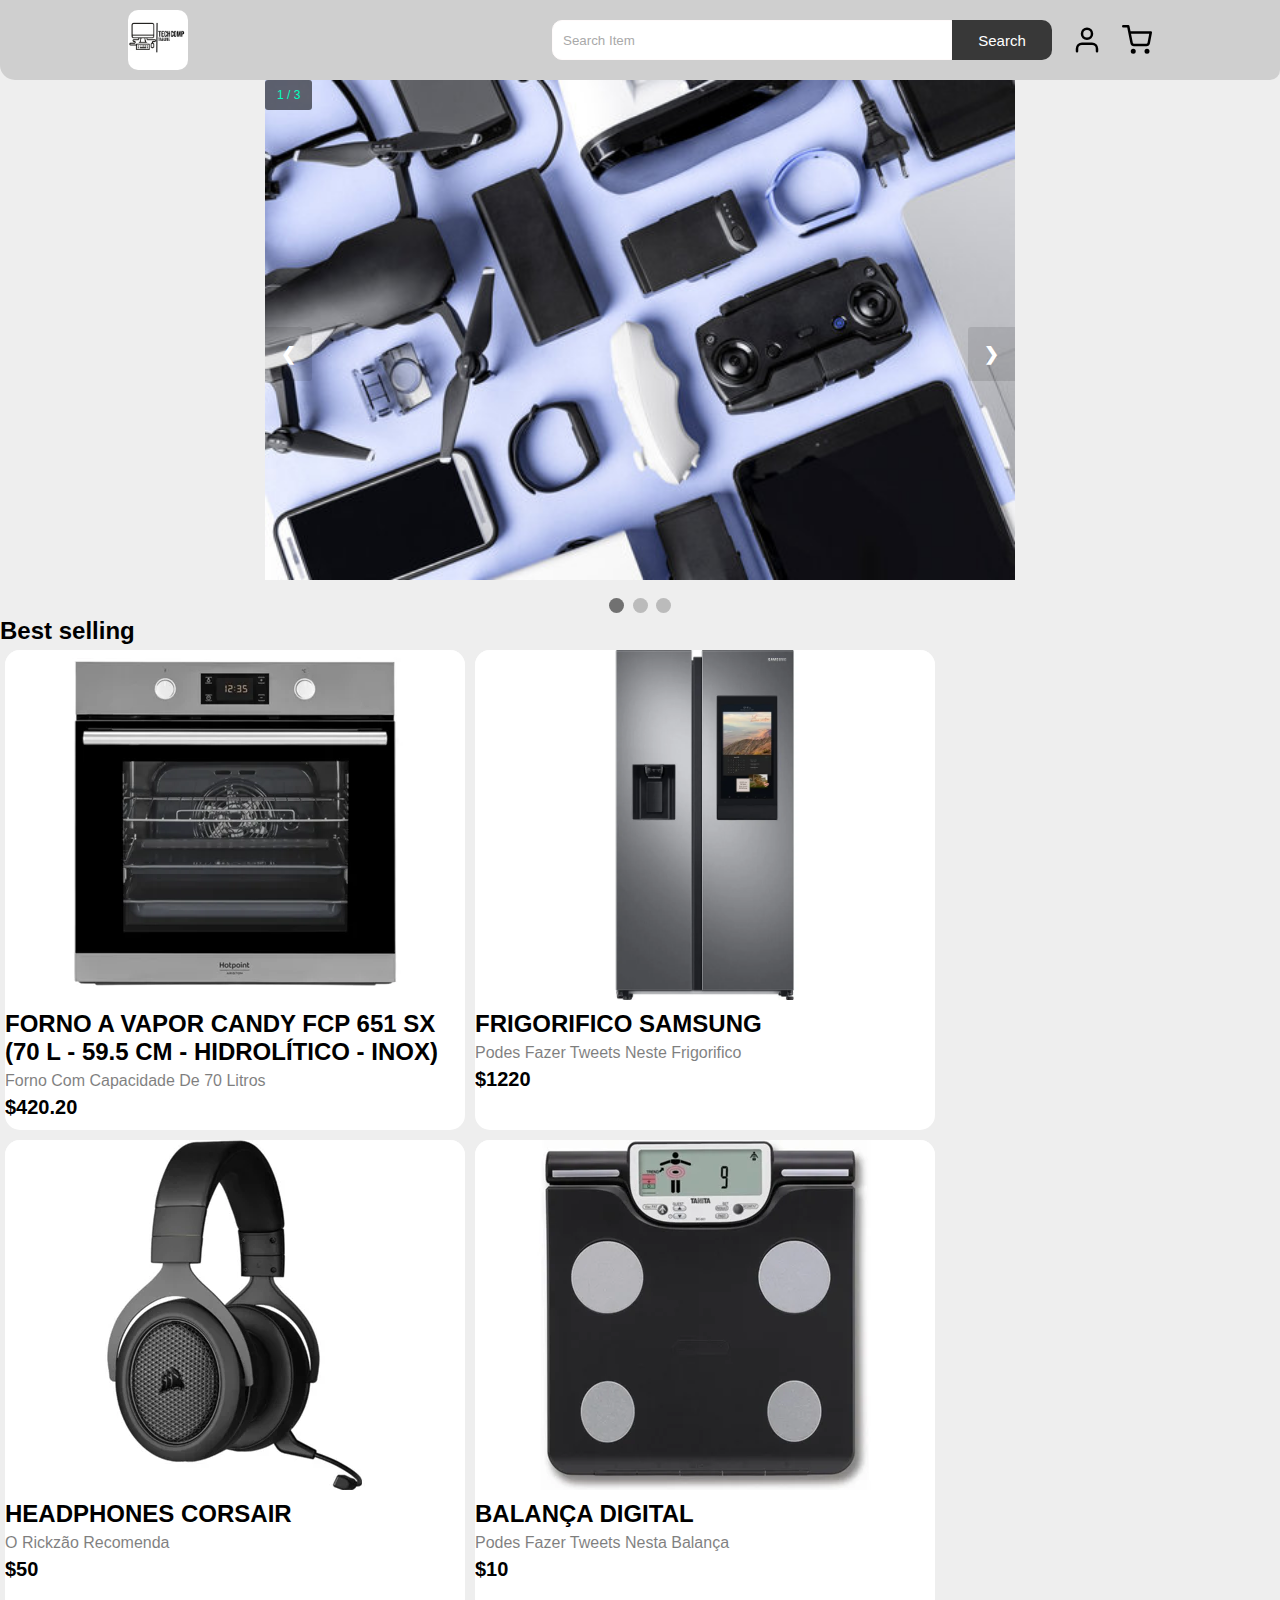
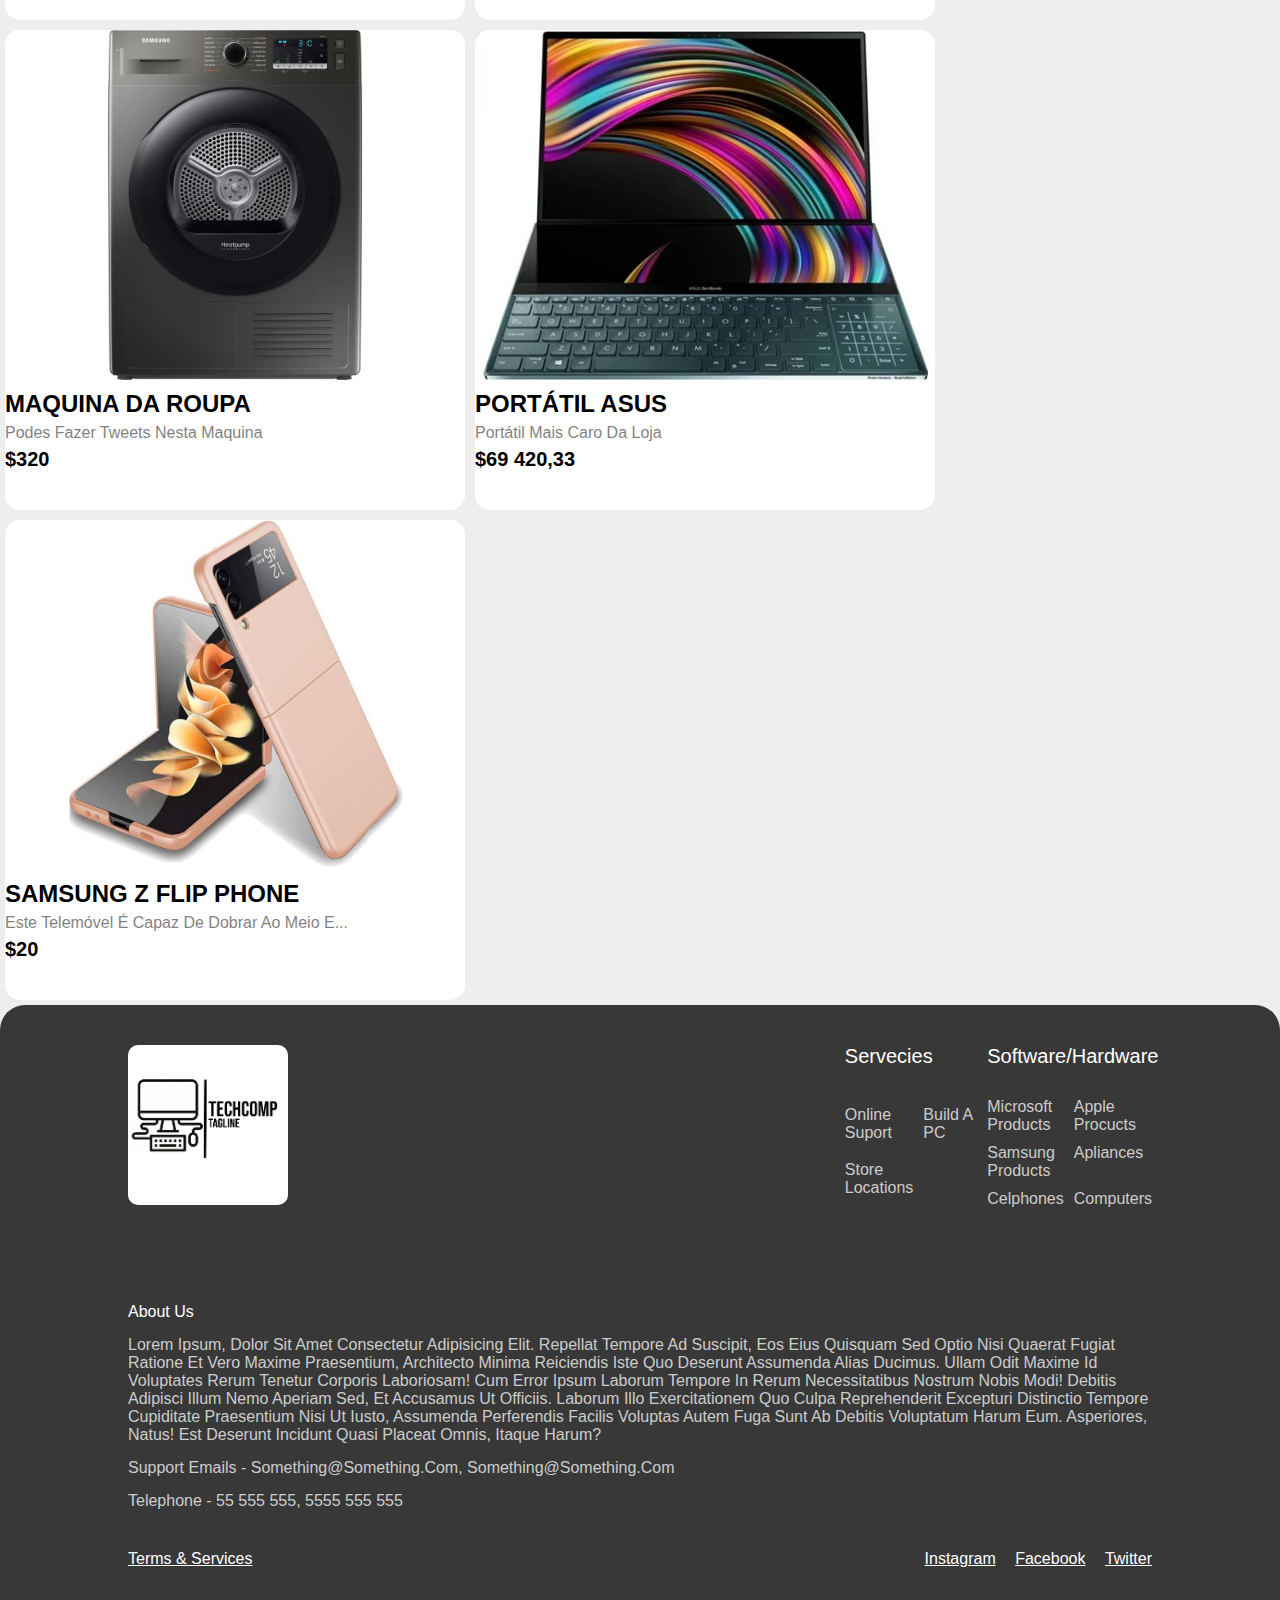
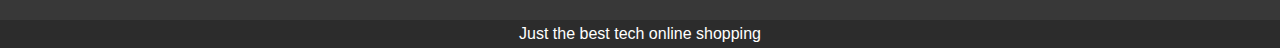
==== index.html @ eeb95b0b "organização 2" ====
<!DOCTYPE html>
<html lang="en">
<head>
    <meta charset="UTF-8">
    <meta name="viewport" content="width=device-width, initial-scale=1.0">
    <title>E-commerce</title>
    <link rel="stylesheet" href="nav.css">
    <link rel="stylesheet" href="header.css">
    <link rel="stylesheet" href="produtos.css">
    <link rel="stylesheet" href="footer.css">
</head>
<body>
    <nav class="navbar">
        <div class="nav">
            <a href="#"><img src="img/logo.jpg" class="brand-logo"></a>
            <div class="nav-items">
                <div class="search">
                    <input type="text" class="search-box" placeholder="search item">
                    <button class="search-btn">search</button>
                </div>
                <a href="user.html"><img src="img/user.svg"></a>
                <a href="cart.html"><img src="img/shopping-cart.svg"></a>
            </div>
        </div>
    </nav>
    <header class="hero-section">
        <div class="slideshow-container">
            <div class="mySlides">
              <div class="numbertext">1 / 3</div>
              <img class= "img" src="img/imageminicial.jpg">
            </div>
            
            <div class="mySlides">
              <div class="numbertext">2 / 3</div>
              <img class= "img" src="img/imageminicial3.jpg">
            </div>
            
            <div class="mySlides">
              <div class="numbertext">3 / 3</div>
              <img class= "img" src="img/imageminicial2.jpg">
            </div>
            
            <a class="prev" onclick="plusSlides(-1)">&#10094;</a>
            <a class="next" onclick="plusSlides(1)">&#10095;</a>
        <br>
            <div style="text-align:center">
              <span class="dot" onclick="currentSlide(1)"></span> 
              <span class="dot" onclick="currentSlide(2)"></span> 
              <span class="dot" onclick="currentSlide(3)"></span> 
            </div>
        </div>   
        <script src="header.js"></script>
    </header>
    <section class="product">
        <h2 class="product-category">Best selling</h2>
        <div class="all-products">
            <div class="product-container">
                <div class="product-card">
                    <div class="product-image">
                        <a href="#"><img src="img/forno.webp" class="product-thumb" width="300" height="250"></a>
                        <button class="card-btn">Add to cart</button>
                    </div>
                    <div class="product-info">
                        <h2 class="product-brand">Forno a Vapor CANDY FCP 651 SX (70 L - 59.5 cm - Hidrolítico - Inox)</h2>
                        <p class="product-short-des">Forno com capacidade de 70 litros</p>
                        <span class="price">$420.20</span>
                    </div>
                </div>
            </div>
            <div class="product-container">
                <div class="product-card">
                    <div class="product-image">
                        <a href="#"><img src="img/frigorifico.webp" class="product-thumb" width="300" height="250"></a>
                        <button class="card-btn">Add to cart</button>
                    </div>
                    <div class="product-info">
                        <h2 class="product-brand">Frigorifico Samsung</h2>
                        <p class="product-short-des">Podes fazer tweets neste frigorifico</p>
                        <span class="price">$1220</span>
                    </div>
                </div>
            </div>
            <div class="product-container">
                <div class="product-card">
                    <div class="product-image">
                        <a href="#"><img src="img/corsairfones.webp" class="product-thumb" width="300" height="250"></a>
                        <button class="card-btn">Add to cart</button>
                    </div>
                    <div class="product-info">
                        <h2 class="product-brand">Headphones Corsair</h2>
                        <p class="product-short-des">O Rickzão recomenda</p>
                        <span class="price">$50</span>
                    </div>
                </div>
            </div>
            <div class="product-container">
                <div class="product-card">
                    <div class="product-image">
                        <a href="#"><img src="img/balança.webp" class="product-thumb" width="300" height="250"></a>
                        <button class="card-btn">Add to cart</button>
                    </div>
                    <div class="product-info">
                        <h2 class="product-brand">Balança Digital</h2>
                        <p class="product-short-des">Podes fazer tweets nesta balança</p>
                        <span class="price">$10</span>
                    </div>
                </div>
            </div>
            <div class="product-container">
                <div class="product-card">
                    <div class="product-image">
                        <a href="#"><img src="img/maquinaroupa.webp" class="product-thumb" width="300" height="250"></a>
                        <button class="card-btn">Add to cart</button>
                    </div>
                    <div class="product-info">
                        <h2 class="product-brand">maquina da Roupa</h2>
                        <p class="product-short-des">Podes fazer tweets nesta maquina</p>
                        <span class="price">$320</span>
                    </div>
                </div>
            </div>
            <div class="product-container">
                <div class="product-card">
                    <div class="product-image">
                        <a href="#"><img src="img/portatilazus.webp" class="product-thumb" width="300" height="250"></a>
                        <button class="card-btn">Add to cart</button>
                    </div>
                    <div class="product-info">
                        <h2 class="product-brand">Portátil Asus</h2>
                        <p class="product-short-des">Portátil mais caro da loja</p>
                        <span class="price">$69 420,33</span>
                    </div>
                </div>
            </div>
            <div class="product-container">
                <div class="product-card">
                    <div class="product-image">
                        <a href="#"><img src="img/zflip.jpg" class="product-thumb" width="300" height="250"></a>
                        <button class="card-btn">Add to cart</button>
                    </div>
                    <div class="product-info">
                        <h2 class="product-brand">Samsung Z flip phone</h2>
                        <p class="product-short-des">Este telemóvel é capaz de dobrar ao meio e...</p>
                        <span class="price">$20</span>
                    </div>
                </div>
            </div>
        </div>
    </section>
    <footer class= "footer">
        <div class="footer-content">
            <img src="img/logo.jpg" class="logo" alt="">
            <div class="footer-ul-container">
                <ul class="category">
                    <li class="category-title">Servecies</li>
                    <li><a href="#" class="footer-link">Online Suport</a></li>
                    <li><a href="#" class="footer-link">Build a PC</a></li>
                    <li><a href="#" class="footer-link">Store Locations</a></li>
                </ul>
                <ul class="category">
                    <li class="category-title">Software/Hardware</li>
                    <li><a href="#" class="footer-link">Microsoft products</a></li>
                    <li><a href="#" class="footer-link">Apple Procucts</a></li>
                    <li><a href="#" class="footer-link">Samsung products</a></li>
                    <li><a href="#" class="footer-link">Apliances</a></li>
                    <li><a href="#" class="footer-link">Celphones</a></li>
                    <li><a href="#" class="footer-link">Computers</a></li>
                </ul>
            </div>
        </div>
        <br>
        <div>
            <p class="footer-title">About Us</p>
            <p class="info">Lorem ipsum, dolor sit amet consectetur adipisicing elit. Repellat tempore ad suscipit, eos eius quisquam sed optio nisi quaerat fugiat ratione et vero maxime praesentium, architecto minima reiciendis iste quo deserunt assumenda alias ducimus. Ullam odit maxime id voluptates rerum tenetur corporis laboriosam! Cum error ipsum laborum tempore in rerum necessitatibus nostrum nobis modi! Debitis adipisci illum nemo aperiam sed, et accusamus ut officiis. Laborum illo exercitationem quo culpa reprehenderit excepturi distinctio tempore cupiditate praesentium nisi ut iusto, assumenda perferendis facilis voluptas autem fuga sunt ab debitis voluptatum harum eum. Asperiores, natus! Est deserunt incidunt quasi placeat omnis, itaque harum?</p>
            <p class="info">support emails - something@something.com, something@something.com</p>
            <p class="info">Telephone - 55 555 555, 5555 555 555</p>
        </div>
        
        <div class="footer-social-container">
            <div>
                <a href="#" class="social-link">Terms & Services</a>
            </div>
        <div>
            <a href="#" class="social-link">instagram</a>
            <a href="#" class="social-link">facebook</a>
            <a href="#" class="social-link">twitter</a>
        </div>
    </div>
    <p class="footer-credit">Just the best tech online shopping</p>
    </footer>
</body>
</html>
---- nav.css ----
*{
    margin: 0;
    padding: 0;
    box-sizing: border-box;
    font-family: 'roboto', sans-serif;
}
.navbar{
    position: sticky;
    top: 0;
    left: 0;
    width: 100%;
    background: #cfcfcf;
    z-index: 9;
    border-bottom-left-radius: 15px;
    border-bottom-right-radius: 10px;
}
.nav{
    padding: 10px 10vw;
    display: flex;
    justify-content: space-between;
}
.brand-logo{
    height: 60px;
    border-radius: 10px;
    border: 1px;
    border-color: #000000;
}
.nav-items{
    display: flex;
    align-items: center;
}
.search{
    width: 500px;
    display: flex;
}
.search-box{
    width: 80%;
    height: 40px;
    padding: 10px;
    border-top-left-radius: 10px;
    border-bottom-left-radius: 10px;
    border: 1px solid #fffbfb;
    text-transform: capitalize;
    background-color: #ffffff;
    color: #a9a9a9;
    outline: none;
}
.search-btn{
    width: 20%;
    height: 40px;
    padding: 10px 20px;
    border: none;
    outline: none;
    cursor: pointer;
    background: #383838;
    color: #fff;
    text-transform: capitalize;
    font-size: 15px;
    border-top-right-radius: 10px;
    border-bottom-right-radius: 10px;
}
.search-box::placeholder{
    color: #a9a9a9;
}
.search-btn:hover{
    background: #020202;
}
.nav-items a{
    margin-left: 20px;
}
.nav-items a img{
    width: 30px;
}
---- header.css ----
body {
    background-color: #eeeeee;
}
.hero-section{
    width: 100%;
    height: 20%;
    display: flex;
    justify-content: center;
    text-align: center;
}
.sub-heading{
    position: relative;
    margin-top: 10px;
    text-align: center;
    text-transform: capitalize;
    font-size: 35px;
    font-weight: 300;
}
* {box-sizing: border-box}
img {vertical-align: middle;}
.slideshow-container {
  max-width: 1000px;
  position: relative;
  margin: auto;
}
.prev, .next {
  cursor: pointer;
  position: absolute;
  top: 50%;
  width: auto;
  padding: 16px;
  margin-top: -22px;
  color: white;
  font-weight: bold;
  font-size: 18px;
  transition: 0.6s ease;
  border-radius: 0 3px 3px 0;
  user-select: none;
}
.next {
  right: 0;
  border-radius: 3px 0 0 3px;
  background-color: #0000001a
}
.prev {
  left: 0;
  border-radius: 0 3px 3px 0;
  background-color: #0000001a
}
.prev:hover, .next:hover {
  background-color: #000000dc;
}
.numbertext {
  color: #00ffbf;
  font-size: 12px;
  padding: 8px 12px;
  position: absolute;
  top: 0;
  border-radius: 3px;
  background-color: #00000091
}
.dot {
  cursor: pointer;
  height: 15px;
  width: 15px;
  margin: 0 2px;
  background-color: #bbb;
  border-radius: 50%;
  display: inline-block;
  transition: background-color 0.6s ease;
}
.active, .dot:hover {
  background-color: #717171;
}
.img {
  width: 100%;
  height: 500px;
}
---- produtos.css ----
.all-products {
    display: flex;
    flex-wrap: wrap;
}
.price{
    font-weight: 900;
    font-size: 20px;
}
.product-short-des{
    width: 100%;
    height: 20px;
    line-height: 20px;
    overflow: hidden;
    opacity: 0.5;
    text-transform: capitalize;
    margin: 5px 0;
}
.product-info{
    width: 100%;
    height: 100px;
    padding-top: 10px;
}
.card-btn:hover{
    background: #00ffbf;
}
.product-card:hover .card-btn{
    opacity: 1;
}
.product-brand{
    text-transform: uppercase;
}
.card-btn{
    position: absolute;
    bottom: 10px;
    left: 50%;
    transform: translateX(-50%);
    padding: 10px;
    width: 90%;
    text-transform: capitalize;
    border: none;
    outline: none;
    background: #d4d2d2;
    border-radius: 5px;
    transition: 0.5s;
    cursor: pointer;
    opacity: 0;
}
.product-container{
    display: flex;
    overflow-x: auto;
    scroll-behavior: smooth;
    margin: 5px;
    border-radius: 15px;
    background-color: #ffffff;
    height: 480px;
    width: 460px;
}

.product-container::-webkit-scrollbar{
    display: none;
}
.product-image{
    position: relative;
    width: 100%;
    height: 350px;
    overflow: hidden;
}
.product-thumb{
    width: 100%;
    height: 350px;
    object-fit: cover;
}
---- footer.css ----
footer{
    position: relative;
    width: 100%;
    padding: 40px 10vw;
    padding-bottom: 80px;
    background: #383838;
}
.footer-content{
    display: flex;
    width: 100%;
    height: 160px;
    justify-content: space-between;
}
.logo {
    height: 160px;
    border-radius: 10px;
}
.footer-ul-container{
    width: 30%;
    display: flex;
    justify-content: space-between;
}
.category{
    width: 400px;
    display: grid;
    grid-template-columns: repeat(2, 1fr);
    grid-gap: 10px;
    list-style: none;
}
.category-title{
    grid-column: span 2;
    text-transform: capitalize;
    color: #fff;
    font-size: 20px;
    margin-bottom: 20px;
}

.category .footer-link{
    text-decoration: none;
    text-transform: capitalize;
    color: #ffffffbf;
}

.footer-link:hover{
    color: #fff;
}
.footer-title, .info{
    color: #ffffffbf;
    margin: 15px 0;
    text-transform: capitalize;
}

.footer-title{
    margin-top: 80px;
    color: #fff;
}

.footer-social-container{
    margin-top: 40px;
    display: flex;
    justify-content: space-between;
}

.social-link{
    color: #fff;
    margin-left: 15px;
    text-transform: capitalize;
}

.social-link:nth-child(1){
    margin-left: 0;
}

.footer-credit{
    width: 100%;
    padding: 5px;
    position: absolute;
    left: 0;
    bottom: 0;
    text-align: center;
    color: #fff;
    background: #00000033;
}

.footer{
    border-top-right-radius: 25px;
    border-top-left-radius: 25px;
}
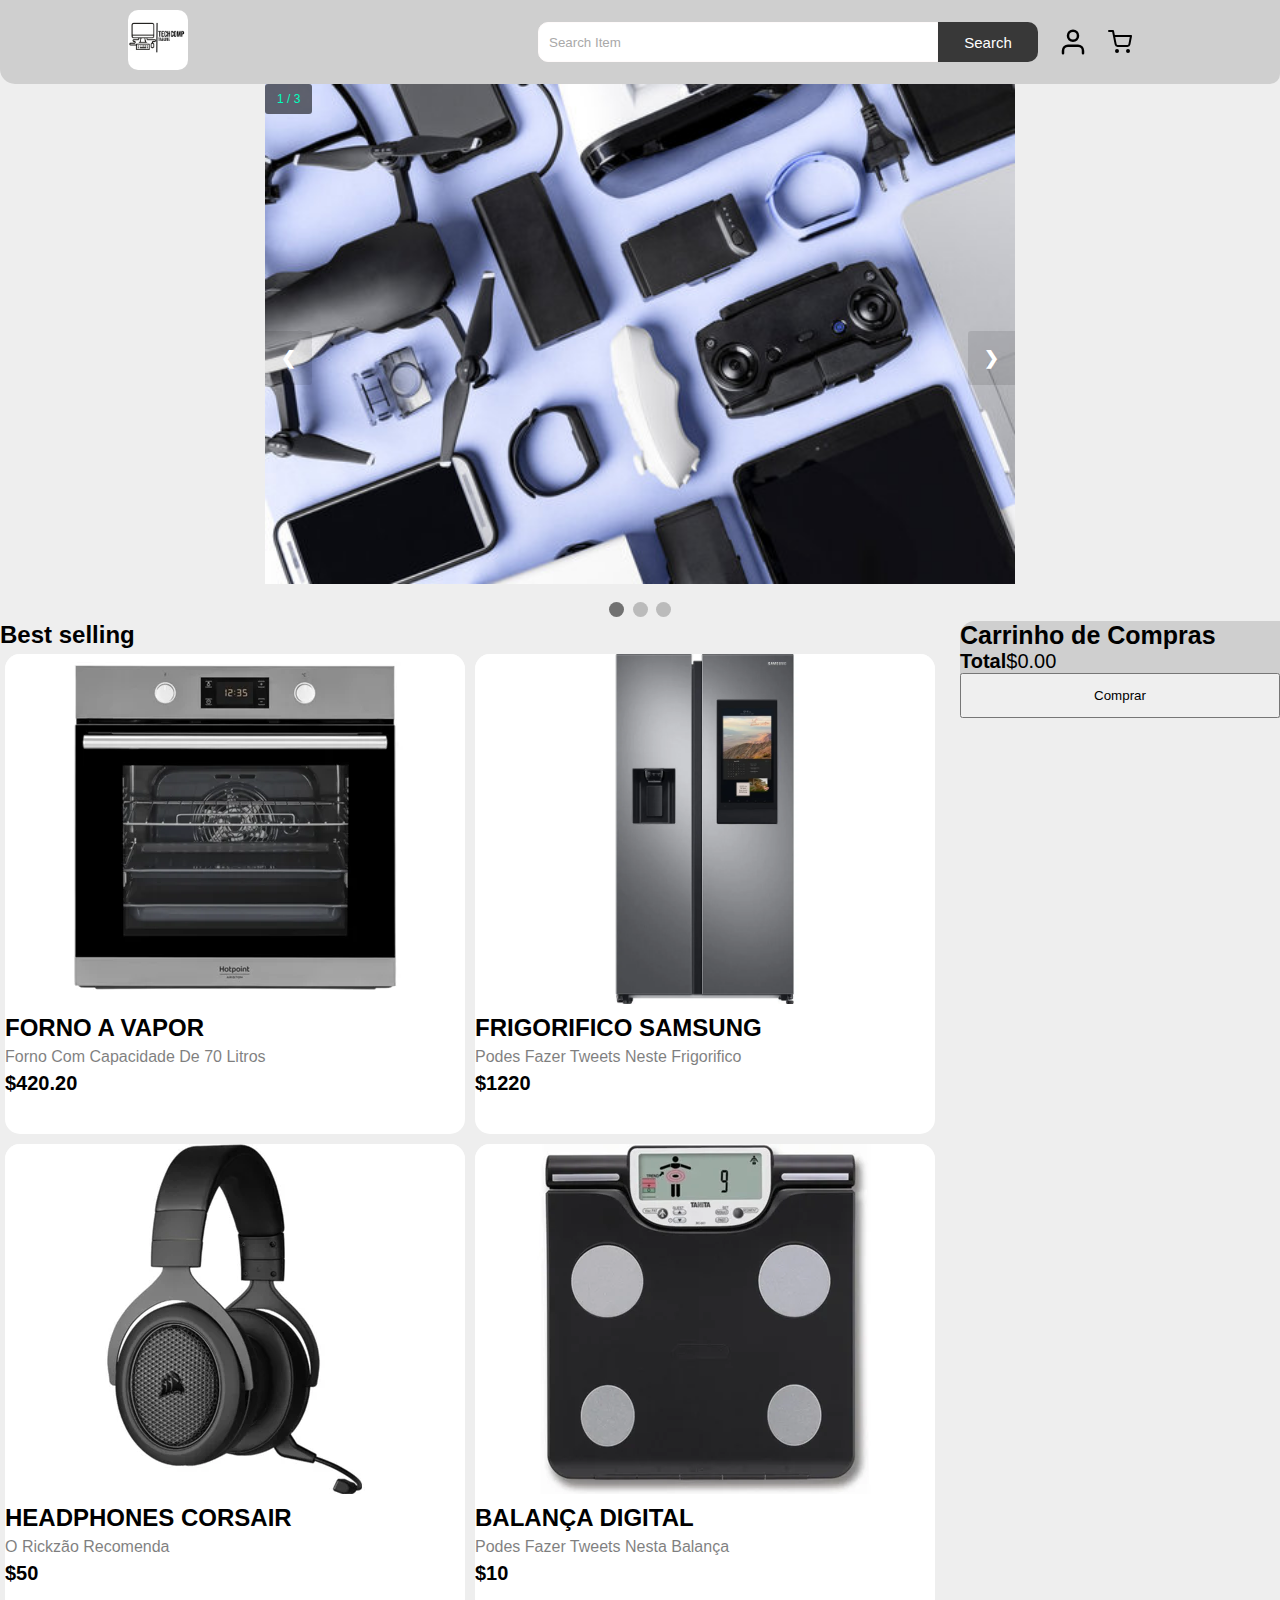
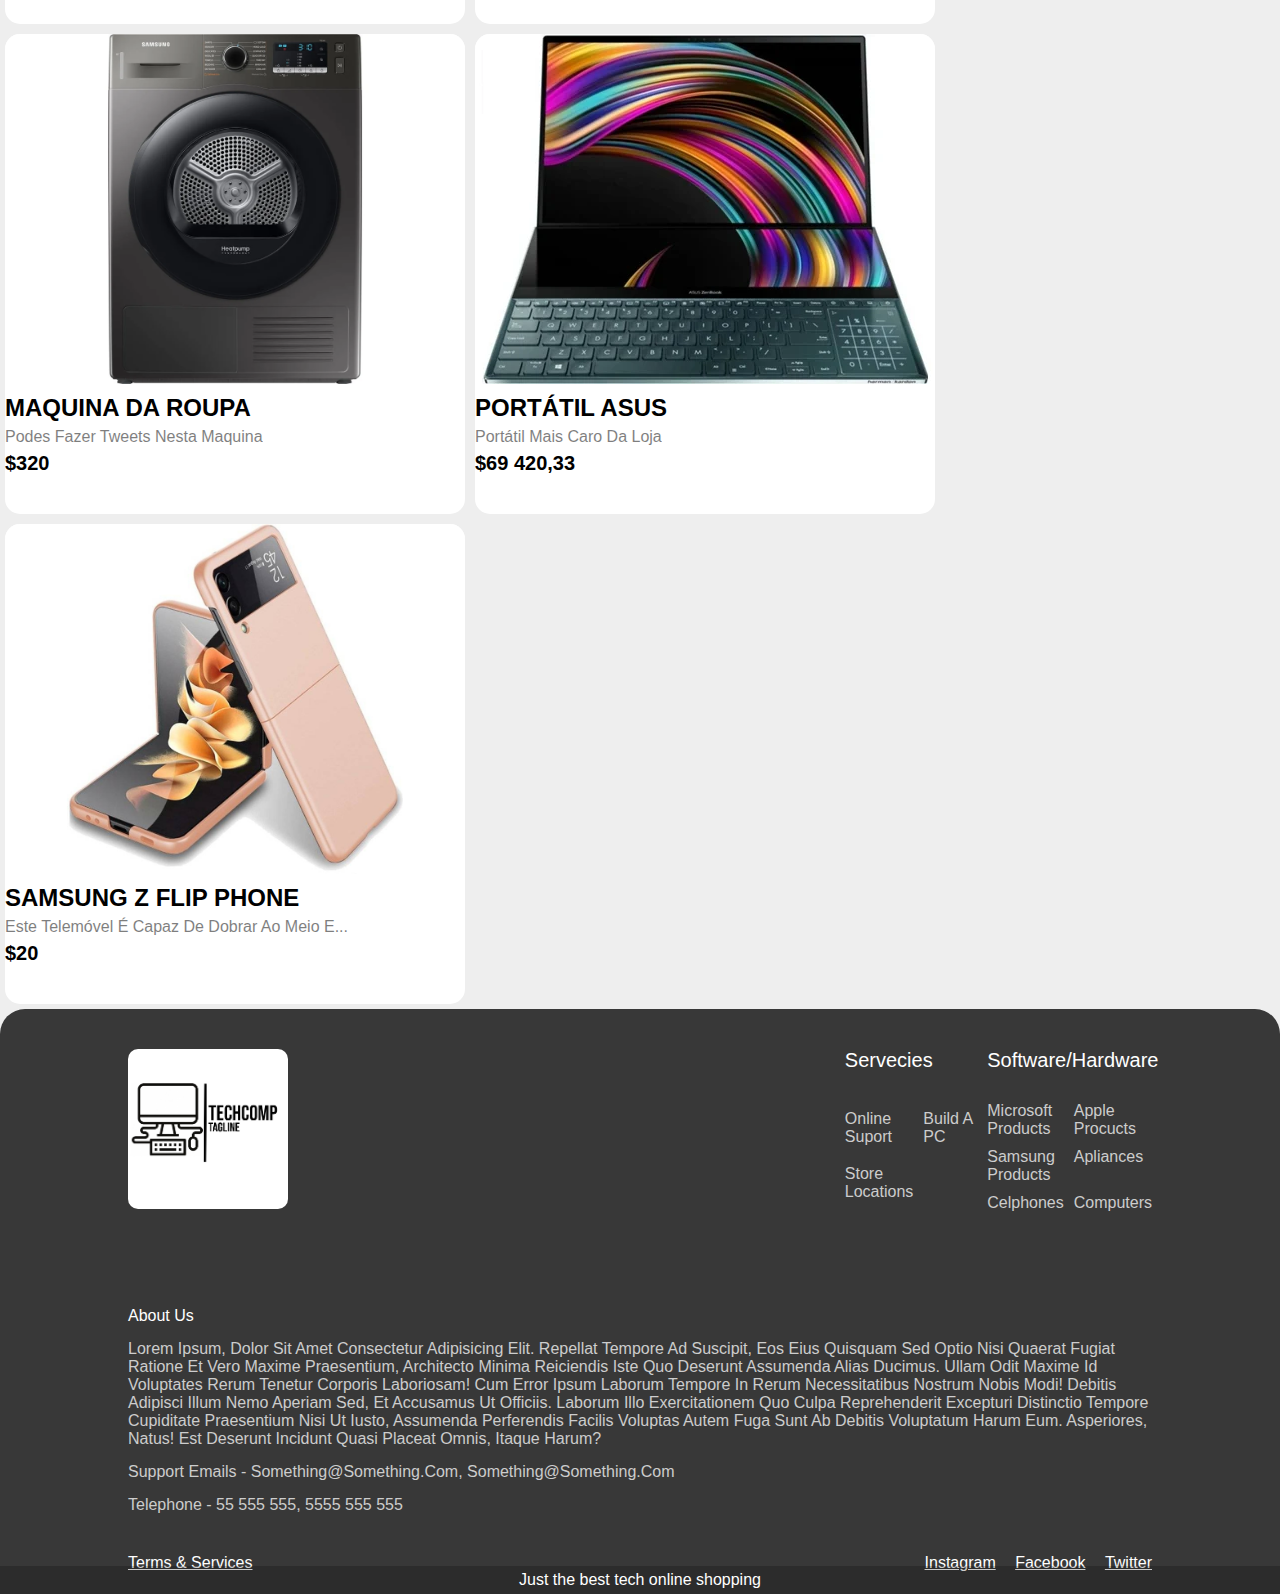
==== commit 3d4cd0a2: "Add files via upload" ====
--- a/index.html
+++ b/index.html
@@ -1,192 +1,208 @@
-<!DOCTYPE html>
-<html lang="en">
-<head>
-    <meta charset="UTF-8">
-    <meta name="viewport" content="width=device-width, initial-scale=1.0">
-    <title>E-commerce</title>
-    <link rel="stylesheet" href="nav.css">
-    <link rel="stylesheet" href="header.css">
-    <link rel="stylesheet" href="produtos.css">
-    <link rel="stylesheet" href="footer.css">
-</head>
-<body>
-    <nav class="navbar">
-        <div class="nav">
-            <a href="#"><img src="img/logo.jpg" class="brand-logo"></a>
-            <div class="nav-items">
-                <div class="search">
-                    <input type="text" class="search-box" placeholder="search item">
-                    <button class="search-btn">search</button>
-                </div>
-                <a href="user.html"><img src="img/user.svg"></a>
-                <a href="cart.html"><img src="img/shopping-cart.svg"></a>
-            </div>
-        </div>
-    </nav>
-    <header class="hero-section">
-        <div class="slideshow-container">
-            <div class="mySlides">
-              <div class="numbertext">1 / 3</div>
-              <img class= "img" src="img/imageminicial.jpg">
-            </div>
-            
-            <div class="mySlides">
-              <div class="numbertext">2 / 3</div>
-              <img class= "img" src="img/imageminicial3.jpg">
-            </div>
-            
-            <div class="mySlides">
-              <div class="numbertext">3 / 3</div>
-              <img class= "img" src="img/imageminicial2.jpg">
-            </div>
-            
-            <a class="prev" onclick="plusSlides(-1)">&#10094;</a>
-            <a class="next" onclick="plusSlides(1)">&#10095;</a>
-        <br>
-            <div style="text-align:center">
-              <span class="dot" onclick="currentSlide(1)"></span> 
-              <span class="dot" onclick="currentSlide(2)"></span> 
-              <span class="dot" onclick="currentSlide(3)"></span> 
-            </div>
-        </div>   
-        <script src="header.js"></script>
-    </header>
-    <section class="product">
-        <h2 class="product-category">Best selling</h2>
-        <div class="all-products">
-            <div class="product-container">
-                <div class="product-card">
-                    <div class="product-image">
-                        <a href="#"><img src="img/forno.webp" class="product-thumb" width="300" height="250"></a>
-                        <button class="card-btn">Add to cart</button>
-                    </div>
-                    <div class="product-info">
-                        <h2 class="product-brand">Forno a Vapor CANDY FCP 651 SX (70 L - 59.5 cm - Hidrolítico - Inox)</h2>
-                        <p class="product-short-des">Forno com capacidade de 70 litros</p>
-                        <span class="price">$420.20</span>
-                    </div>
-                </div>
-            </div>
-            <div class="product-container">
-                <div class="product-card">
-                    <div class="product-image">
-                        <a href="#"><img src="img/frigorifico.webp" class="product-thumb" width="300" height="250"></a>
-                        <button class="card-btn">Add to cart</button>
-                    </div>
-                    <div class="product-info">
-                        <h2 class="product-brand">Frigorifico Samsung</h2>
-                        <p class="product-short-des">Podes fazer tweets neste frigorifico</p>
-                        <span class="price">$1220</span>
-                    </div>
-                </div>
-            </div>
-            <div class="product-container">
-                <div class="product-card">
-                    <div class="product-image">
-                        <a href="#"><img src="img/corsairfones.webp" class="product-thumb" width="300" height="250"></a>
-                        <button class="card-btn">Add to cart</button>
-                    </div>
-                    <div class="product-info">
-                        <h2 class="product-brand">Headphones Corsair</h2>
-                        <p class="product-short-des">O Rickzão recomenda</p>
-                        <span class="price">$50</span>
-                    </div>
-                </div>
-            </div>
-            <div class="product-container">
-                <div class="product-card">
-                    <div class="product-image">
-                        <a href="#"><img src="img/balança.webp" class="product-thumb" width="300" height="250"></a>
-                        <button class="card-btn">Add to cart</button>
-                    </div>
-                    <div class="product-info">
-                        <h2 class="product-brand">Balança Digital</h2>
-                        <p class="product-short-des">Podes fazer tweets nesta balança</p>
-                        <span class="price">$10</span>
-                    </div>
-                </div>
-            </div>
-            <div class="product-container">
-                <div class="product-card">
-                    <div class="product-image">
-                        <a href="#"><img src="img/maquinaroupa.webp" class="product-thumb" width="300" height="250"></a>
-                        <button class="card-btn">Add to cart</button>
-                    </div>
-                    <div class="product-info">
-                        <h2 class="product-brand">maquina da Roupa</h2>
-                        <p class="product-short-des">Podes fazer tweets nesta maquina</p>
-                        <span class="price">$320</span>
-                    </div>
-                </div>
-            </div>
-            <div class="product-container">
-                <div class="product-card">
-                    <div class="product-image">
-                        <a href="#"><img src="img/portatilazus.webp" class="product-thumb" width="300" height="250"></a>
-                        <button class="card-btn">Add to cart</button>
-                    </div>
-                    <div class="product-info">
-                        <h2 class="product-brand">Portátil Asus</h2>
-                        <p class="product-short-des">Portátil mais caro da loja</p>
-                        <span class="price">$69 420,33</span>
-                    </div>
-                </div>
-            </div>
-            <div class="product-container">
-                <div class="product-card">
-                    <div class="product-image">
-                        <a href="#"><img src="img/zflip.jpg" class="product-thumb" width="300" height="250"></a>
-                        <button class="card-btn">Add to cart</button>
-                    </div>
-                    <div class="product-info">
-                        <h2 class="product-brand">Samsung Z flip phone</h2>
-                        <p class="product-short-des">Este telemóvel é capaz de dobrar ao meio e...</p>
-                        <span class="price">$20</span>
-                    </div>
-                </div>
-            </div>
-        </div>
-    </section>
-    <footer class= "footer">
-        <div class="footer-content">
-            <img src="img/logo.jpg" class="logo" alt="">
-            <div class="footer-ul-container">
-                <ul class="category">
-                    <li class="category-title">Servecies</li>
-                    <li><a href="#" class="footer-link">Online Suport</a></li>
-                    <li><a href="#" class="footer-link">Build a PC</a></li>
-                    <li><a href="#" class="footer-link">Store Locations</a></li>
-                </ul>
-                <ul class="category">
-                    <li class="category-title">Software/Hardware</li>
-                    <li><a href="#" class="footer-link">Microsoft products</a></li>
-                    <li><a href="#" class="footer-link">Apple Procucts</a></li>
-                    <li><a href="#" class="footer-link">Samsung products</a></li>
-                    <li><a href="#" class="footer-link">Apliances</a></li>
-                    <li><a href="#" class="footer-link">Celphones</a></li>
-                    <li><a href="#" class="footer-link">Computers</a></li>
-                </ul>
-            </div>
-        </div>
-        <br>
-        <div>
-            <p class="footer-title">About Us</p>
-            <p class="info">Lorem ipsum, dolor sit amet consectetur adipisicing elit. Repellat tempore ad suscipit, eos eius quisquam sed optio nisi quaerat fugiat ratione et vero maxime praesentium, architecto minima reiciendis iste quo deserunt assumenda alias ducimus. Ullam odit maxime id voluptates rerum tenetur corporis laboriosam! Cum error ipsum laborum tempore in rerum necessitatibus nostrum nobis modi! Debitis adipisci illum nemo aperiam sed, et accusamus ut officiis. Laborum illo exercitationem quo culpa reprehenderit excepturi distinctio tempore cupiditate praesentium nisi ut iusto, assumenda perferendis facilis voluptas autem fuga sunt ab debitis voluptatum harum eum. Asperiores, natus! Est deserunt incidunt quasi placeat omnis, itaque harum?</p>
-            <p class="info">support emails - something@something.com, something@something.com</p>
-            <p class="info">Telephone - 55 555 555, 5555 555 555</p>
-        </div>
-        
-        <div class="footer-social-container">
-            <div>
-                <a href="#" class="social-link">Terms & Services</a>
-            </div>
-        <div>
-            <a href="#" class="social-link">instagram</a>
-            <a href="#" class="social-link">facebook</a>
-            <a href="#" class="social-link">twitter</a>
-        </div>
-    </div>
-    <p class="footer-credit">Just the best tech online shopping</p>
-    </footer>
-</body>
+<!DOCTYPE html>
+<html lang="en">
+<head>
+    <meta charset="UTF-8">
+    <meta name="viewport" content="width=device-width, initial-scale=1.0">
+    <title>E-commerce</title>
+    <link rel="stylesheet" href="nav.css">
+    <link rel="stylesheet" href="header.css">
+    <link rel="stylesheet" href="produtos.css">
+    <link rel="stylesheet" href="footer.css">
+    <link rel="stylesheet" href="carrinho.css">
+    <script src="carrinho.js" async></script>
+</head> 
+<body>
+    <nav class="navbar">
+        <div class="nav">
+            <a href="#"><img src="img/logo.jpg" class="brand-logo"></a>
+            <div class="nav-items">
+                <div class="search">
+                    <input type="text" class="search-box" placeholder="search item">
+                    <button class="search-btn">search</button>
+                </div>
+                <a href="user.html"><img src="img/user.svg"></a>
+                <img class="carrinho" src="img/shopping-cart.svg" onclick= "teste()">
+            </div>
+        </div>
+    </nav>
+    <header class="hero-section">
+        <div class="slideshow-container">
+            <div class="mySlides">
+              <div class="numbertext">1 / 3</div>
+              <img class= "img" src="img/imageminicial.jpg">
+            </div>
+            
+            <div class="mySlides">
+              <div class="numbertext">2 / 3</div>
+              <img class= "img" src="img/imageminicial3.jpg">
+            </div>
+            
+            <div class="mySlides">
+              <div class="numbertext">3 / 3</div>
+              <img class= "img" src="img/imageminicial2.jpg">
+            </div>
+            
+            <a class="prev" onclick="plusSlides(-1)">&#10094;</a>
+            <a class="next" onclick="plusSlides(1)">&#10095;</a>
+        <br>
+            <div style="text-align:center">
+              <span class="dot" onclick="currentSlide(1)"></span> 
+              <span class="dot" onclick="currentSlide(2)"></span> 
+              <span class="dot" onclick="currentSlide(3)"></span> 
+            </div>
+        </div>   
+        <script src="header.js"></script>
+    </header>
+    <section id="Carrinho-de-compras">
+        <div id= "show-carro">
+            <div class="cart-row">
+                <strong><span class="carro">Carrinho de Compras</span></strong>
+            </div>
+            <div class="cart-items">
+            </div>
+            <div class="cart-total">
+                <strong class="cart-total-title">Total</strong>
+                <span class="cart-total-price">$0.00</span>
+            </div>
+        <button class="btn btn-primary btn-purchase" type="button">Comprar</button>
+        </div>
+    </section>
+    <section class="product">
+        <h2 class="product-category">Best selling</h2>
+        <div class="all-products">
+            <div class="product-container">
+                <div class="product-card">
+                    <div class="product-image">
+                        <a href="#"><img src="img/forno.webp" class="product-thumb" width="300" height="250"></a>
+                        <button class="card-btn shop-item-btn">Add to cart</button>
+                    </div>
+                    <div class="product-info">
+                        <h2 class="product-brand">Forno a Vapor</h2>
+                        <p class="product-short-des">Forno com capacidade de 70 litros</p>
+                        <span class="price">$420.20</span>
+                    </div>
+                </div>
+            </div>
+            <div class="product-container">
+                <div class="product-card">
+                    <div class="product-image">
+                        <a href="#"><img src="img/frigorifico.webp" class="product-thumb" width="300" height="250"></a>
+                        <button class="card-btn shop-item-btn">Add to cart</button>
+                    </div>
+                    <div class="product-info">
+                        <h2 class="product-brand">Frigorifico Samsung</h2>
+                        <p class="product-short-des">Podes fazer tweets neste frigorifico</p>
+                        <span class="price">$1220</span>
+                    </div>
+                </div>
+            </div>
+            <div class="product-container">
+                <div class="product-card">
+                    <div class="product-image">
+                        <a href="#"><img src="img/corsairfones.webp" class="product-thumb" width="300" height="250"></a>
+                        <button class="card-btn shop-item-btn">Add to cart</button>
+                    </div>
+                    <div class="product-info">
+                        <h2 class="product-brand">Headphones Corsair</h2>
+                        <p class="product-short-des">O Rickzão recomenda</p>
+                        <span class="price">$50</span>
+                    </div>
+                </div>
+            </div>
+            <div class="product-container">
+                <div class="product-card">
+                    <div class="product-image">
+                        <a href="#"><img src="img/balança.webp" class="product-thumb" width="300" height="250"></a>
+                        <button class="card-btn shop-item-btn">Add to cart</button>
+                    </div>
+                    <div class="product-info">
+                        <h2 class="product-brand">Balança Digital</h2>
+                        <p class="product-short-des">Podes fazer tweets nesta balança</p>
+                        <span class="price">$10</span>
+                    </div>
+                </div>
+            </div>
+            <div class="product-container">
+                <div class="product-card">
+                    <div class="product-image">
+                        <a href="#"><img src="img/maquinaroupa.webp" class="product-thumb" width="300" height="250"></a>
+                        <button class="card-btn shop-item-btn">Add to cart</button>
+                    </div>
+                    <div class="product-info">
+                        <h2 class="product-brand">maquina da Roupa</h2>
+                        <p class="product-short-des">Podes fazer tweets nesta maquina</p>
+                        <span class="price">$320</span>
+                    </div>
+                </div>
+            </div>
+            <div class="product-container">
+                <div class="product-card">
+                    <div class="product-image">
+                        <a href="#"><img src="img/portatilazus.webp" class="product-thumb" width="300" height="250"></a>
+                        <button class="card-btn shop-item-btn">Add to cart</button>
+                    </div>
+                    <div class="product-info">
+                        <h2 class="product-brand">Portátil Asus</h2>
+                        <p class="product-short-des">Portátil mais caro da loja</p>
+                        <span class="price">$69 420,33</span>
+                    </div>
+                </div>
+            </div>
+            <div class="product-container">
+                <div class="product-card">
+                    <div class="product-image">
+                        <a href="#"><img src="img/zflip.jpg" class="product-thumb" width="300" height="250"></a>
+                        <button class="card-btn shop-item-btn">Add to cart</button>
+                    </div>
+                    <div class="product-info">
+                        <h2 class="product-brand">Samsung Z flip phone</h2>
+                        <p class="product-short-des">Este telemóvel é capaz de dobrar ao meio e...</p>
+                        <span class="price">$20</span>
+                    </div>
+                </div>
+            </div>
+        </div>
+    </section>
+    <footer class= "footer">
+        <div class="footer-content">
+            <img src="img/logo.jpg" class="logo" alt="">
+            <div class="footer-ul-container">
+                <ul class="category">
+                    <li class="category-title">Servecies</li>
+                    <li><a href="#" class="footer-link">Online Suport</a></li>
+                    <li><a href="#" class="footer-link">Build a PC</a></li>
+                    <li><a href="#" class="footer-link">Store Locations</a></li>
+                </ul>
+                <ul class="category">
+                    <li class="category-title">Software/Hardware</li>
+                    <li><a href="#" class="footer-link">Microsoft products</a></li>
+                    <li><a href="#" class="footer-link">Apple Procucts</a></li>
+                    <li><a href="#" class="footer-link">Samsung products</a></li>
+                    <li><a href="#" class="footer-link">Apliances</a></li>
+                    <li><a href="#" class="footer-link">Celphones</a></li>
+                    <li><a href="#" class="footer-link">Computers</a></li>
+                </ul>
+            </div>
+        </div>
+        <br>
+        <div>
+            <p class="footer-title">About Us</p>
+            <p class="info">Lorem ipsum, dolor sit amet consectetur adipisicing elit. Repellat tempore ad suscipit, eos eius quisquam sed optio nisi quaerat fugiat ratione et vero maxime praesentium, architecto minima reiciendis iste quo deserunt assumenda alias ducimus. Ullam odit maxime id voluptates rerum tenetur corporis laboriosam! Cum error ipsum laborum tempore in rerum necessitatibus nostrum nobis modi! Debitis adipisci illum nemo aperiam sed, et accusamus ut officiis. Laborum illo exercitationem quo culpa reprehenderit excepturi distinctio tempore cupiditate praesentium nisi ut iusto, assumenda perferendis facilis voluptas autem fuga sunt ab debitis voluptatum harum eum. Asperiores, natus! Est deserunt incidunt quasi placeat omnis, itaque harum?</p>
+            <p class="info">support emails - something@something.com, something@something.com</p>
+            <p class="info">Telephone - 55 555 555, 5555 555 555</p>
+        </div>
+        
+        <div class="footer-social-container">
+            <div>
+                <a href="#" class="social-link">Terms & Services</a>
+            </div>
+        <div>
+            <a href="#" class="social-link">instagram</a>
+            <a href="#" class="social-link">facebook</a>
+            <a href="#" class="social-link">twitter</a>
+        </div>
+    </div>
+    <p class="footer-credit">Just the best tech online shopping</p>
+    </footer>
+</body>
 </html>--- a/nav.css
+++ b/nav.css
@@ -1,73 +1,77 @@
-*{
-    margin: 0;
-    padding: 0;
-    box-sizing: border-box;
-    font-family: 'roboto', sans-serif;
-}
-.navbar{
-    position: sticky;
-    top: 0;
-    left: 0;
-    width: 100%;
-    background: #cfcfcf;
-    z-index: 9;
-    border-bottom-left-radius: 15px;
-    border-bottom-right-radius: 10px;
-}
-.nav{
-    padding: 10px 10vw;
-    display: flex;
-    justify-content: space-between;
-}
-.brand-logo{
-    height: 60px;
-    border-radius: 10px;
-    border: 1px;
-    border-color: #000000;
-}
-.nav-items{
-    display: flex;
-    align-items: center;
-}
-.search{
-    width: 500px;
-    display: flex;
-}
-.search-box{
-    width: 80%;
-    height: 40px;
-    padding: 10px;
-    border-top-left-radius: 10px;
-    border-bottom-left-radius: 10px;
-    border: 1px solid #fffbfb;
-    text-transform: capitalize;
-    background-color: #ffffff;
-    color: #a9a9a9;
-    outline: none;
-}
-.search-btn{
-    width: 20%;
-    height: 40px;
-    padding: 10px 20px;
-    border: none;
-    outline: none;
-    cursor: pointer;
-    background: #383838;
-    color: #fff;
-    text-transform: capitalize;
-    font-size: 15px;
-    border-top-right-radius: 10px;
-    border-bottom-right-radius: 10px;
-}
-.search-box::placeholder{
-    color: #a9a9a9;
-}
-.search-btn:hover{
-    background: #020202;
-}
-.nav-items a{
-    margin-left: 20px;
-}
-.nav-items a img{
-    width: 30px;
+*{
+    margin: 0;
+    padding: 0;
+    box-sizing: border-box;
+    font-family: 'roboto', sans-serif;
+}
+.carrinho {
+    cursor: pointer;
+    padding: 20px;
+}
+.navbar{
+    position: sticky;
+    top: 0;
+    left: 0;
+    width: 100%;
+    background: #cfcfcf;
+    z-index: 9;
+    border-bottom-left-radius: 15px;
+    border-bottom-right-radius: 10px;
+}
+.nav{
+    padding: 10px 10vw;
+    display: flex;
+    justify-content: space-between;
+}
+.brand-logo{
+    height: 60px;
+    border-radius: 10px;
+    border: 1px;
+    border-color: #000000;
+}
+.nav-items{
+    display: flex;
+    align-items: center;
+}
+.search{
+    width: 500px;
+    display: flex;
+}
+.search-box{
+    width: 80%;
+    height: 40px;
+    padding: 10px;
+    border-top-left-radius: 10px;
+    border-bottom-left-radius: 10px;
+    border: 1px solid #fffbfb;
+    text-transform: capitalize;
+    background-color: #ffffff;
+    color: #a9a9a9;
+    outline: none;
+}
+.search-btn{
+    width: 20%;
+    height: 40px;
+    padding: 10px 20px;
+    border: none;
+    outline: none;
+    cursor: pointer;
+    background: #383838;
+    color: #fff;
+    text-transform: capitalize;
+    font-size: 15px;
+    border-top-right-radius: 10px;
+    border-bottom-right-radius: 10px;
+}
+.search-box::placeholder{
+    color: #a9a9a9;
+}
+.search-btn:hover{
+    background: #020202;
+}
+.nav-items a{
+    margin-left: 20px;
+}
+.nav-items a img{
+    width: 30px;
 }--- a/header.css
+++ b/header.css
@@ -1,78 +1,78 @@
-body {
-    background-color: #eeeeee;
-}
-.hero-section{
-    width: 100%;
-    height: 20%;
-    display: flex;
-    justify-content: center;
-    text-align: center;
-}
-.sub-heading{
-    position: relative;
-    margin-top: 10px;
-    text-align: center;
-    text-transform: capitalize;
-    font-size: 35px;
-    font-weight: 300;
-}
-* {box-sizing: border-box}
-img {vertical-align: middle;}
-.slideshow-container {
-  max-width: 1000px;
-  position: relative;
-  margin: auto;
-}
-.prev, .next {
-  cursor: pointer;
-  position: absolute;
-  top: 50%;
-  width: auto;
-  padding: 16px;
-  margin-top: -22px;
-  color: white;
-  font-weight: bold;
-  font-size: 18px;
-  transition: 0.6s ease;
-  border-radius: 0 3px 3px 0;
-  user-select: none;
-}
-.next {
-  right: 0;
-  border-radius: 3px 0 0 3px;
-  background-color: #0000001a
-}
-.prev {
-  left: 0;
-  border-radius: 0 3px 3px 0;
-  background-color: #0000001a
-}
-.prev:hover, .next:hover {
-  background-color: #000000dc;
-}
-.numbertext {
-  color: #00ffbf;
-  font-size: 12px;
-  padding: 8px 12px;
-  position: absolute;
-  top: 0;
-  border-radius: 3px;
-  background-color: #00000091
-}
-.dot {
-  cursor: pointer;
-  height: 15px;
-  width: 15px;
-  margin: 0 2px;
-  background-color: #bbb;
-  border-radius: 50%;
-  display: inline-block;
-  transition: background-color 0.6s ease;
-}
-.active, .dot:hover {
-  background-color: #717171;
-}
-.img {
-  width: 100%;
-  height: 500px;
+body {
+    background-color: #eeeeee;
+}
+.hero-section{
+    width: 100%;
+    height: 20%;
+    display: flex;
+    justify-content: center;
+    text-align: center;
+}
+.sub-heading{
+    position: relative;
+    margin-top: 10px;
+    text-align: center;
+    text-transform: capitalize;
+    font-size: 35px;
+    font-weight: 300;
+}
+* {box-sizing: border-box}
+img {vertical-align: middle;}
+.slideshow-container {
+  max-width: 1000px;
+  position: relative;
+  margin: auto;
+}
+.prev, .next {
+  cursor: pointer;
+  position: absolute;
+  top: 50%;
+  width: auto;
+  padding: 16px;
+  margin-top: -22px;
+  color: white;
+  font-weight: bold;
+  font-size: 18px;
+  transition: 0.6s ease;
+  border-radius: 0 3px 3px 0;
+  user-select: none;
+}
+.next {
+  right: 0;
+  border-radius: 3px 0 0 3px;
+  background-color: #0000001a
+}
+.prev {
+  left: 0;
+  border-radius: 0 3px 3px 0;
+  background-color: #0000001a
+}
+.prev:hover, .next:hover {
+  background-color: #000000dc;
+}
+.numbertext {
+  color: #00ffbf;
+  font-size: 12px;
+  padding: 8px 12px;
+  position: absolute;
+  top: 0;
+  border-radius: 3px;
+  background-color: #00000091
+}
+.dot {
+  cursor: pointer;
+  height: 15px;
+  width: 15px;
+  margin: 0 2px;
+  background-color: #bbb;
+  border-radius: 50%;
+  display: inline-block;
+  transition: background-color 0.6s ease;
+}
+.active, .dot:hover {
+  background-color: #717171;
+}
+.img {
+  width: 100%;
+  height: 500px;
 }--- a/produtos.css
+++ b/produtos.css
@@ -1,72 +1,72 @@
-.all-products {
-    display: flex;
-    flex-wrap: wrap;
-}
-.price{
-    font-weight: 900;
-    font-size: 20px;
-}
-.product-short-des{
-    width: 100%;
-    height: 20px;
-    line-height: 20px;
-    overflow: hidden;
-    opacity: 0.5;
-    text-transform: capitalize;
-    margin: 5px 0;
-}
-.product-info{
-    width: 100%;
-    height: 100px;
-    padding-top: 10px;
-}
-.card-btn:hover{
-    background: #00ffbf;
-}
-.product-card:hover .card-btn{
-    opacity: 1;
-}
-.product-brand{
-    text-transform: uppercase;
-}
-.card-btn{
-    position: absolute;
-    bottom: 10px;
-    left: 50%;
-    transform: translateX(-50%);
-    padding: 10px;
-    width: 90%;
-    text-transform: capitalize;
-    border: none;
-    outline: none;
-    background: #d4d2d2;
-    border-radius: 5px;
-    transition: 0.5s;
-    cursor: pointer;
-    opacity: 0;
-}
-.product-container{
-    display: flex;
-    overflow-x: auto;
-    scroll-behavior: smooth;
-    margin: 5px;
-    border-radius: 15px;
-    background-color: #ffffff;
-    height: 480px;
-    width: 460px;
-}
-
-.product-container::-webkit-scrollbar{
-    display: none;
-}
-.product-image{
-    position: relative;
-    width: 100%;
-    height: 350px;
-    overflow: hidden;
-}
-.product-thumb{
-    width: 100%;
-    height: 350px;
-    object-fit: cover;
+.all-products {
+    display: flex;
+    flex-wrap: wrap;
+}
+.price{
+    font-weight: 900;
+    font-size: 20px;
+}
+.product-short-des{
+    width: 100%;
+    height: 20px;
+    line-height: 20px;
+    overflow: hidden;
+    opacity: 0.5;
+    text-transform: capitalize;
+    margin: 5px 0;
+}
+.product-info{
+    width: 100%;
+    height: 100px;
+    padding-top: 10px;
+}
+.card-btn:hover{
+    background: #00ffbf;
+}
+.product-card:hover .card-btn{
+    opacity: 1;
+}
+.product-brand{
+    text-transform: uppercase;
+}
+.card-btn{
+    position: absolute;
+    bottom: 10px;
+    left: 50%;
+    transform: translateX(-50%);
+    padding: 10px;
+    width: 90%;
+    text-transform: capitalize;
+    border: none;
+    outline: none;
+    background: #d4d2d2;
+    border-radius: 5px;
+    transition: 0.5s;
+    cursor: pointer;
+    opacity: 0;
+}
+.product-container{
+    display: flex;
+    overflow-x: auto;
+    scroll-behavior: smooth;
+    margin: 5px;
+    border-radius: 15px;
+    background-color: #ffffff;
+    height: 480px;
+    width: 460px;
+}
+
+.product-container::-webkit-scrollbar{
+    display: none;
+}
+.product-image{
+    position: relative;
+    width: 100%;
+    height: 350px;
+    overflow: hidden;
+}
+.product-thumb{
+    width: 100%;
+    height: 350px;
+    object-fit: cover;
 }--- a/footer.css
+++ b/footer.css
@@ -1,88 +1,89 @@
-footer{
-    position: relative;
-    width: 100%;
-    padding: 40px 10vw;
-    padding-bottom: 80px;
-    background: #383838;
-}
-.footer-content{
-    display: flex;
-    width: 100%;
-    height: 160px;
-    justify-content: space-between;
-}
-.logo {
-    height: 160px;
-    border-radius: 10px;
-}
-.footer-ul-container{
-    width: 30%;
-    display: flex;
-    justify-content: space-between;
-}
-.category{
-    width: 400px;
-    display: grid;
-    grid-template-columns: repeat(2, 1fr);
-    grid-gap: 10px;
-    list-style: none;
-}
-.category-title{
-    grid-column: span 2;
-    text-transform: capitalize;
-    color: #fff;
-    font-size: 20px;
-    margin-bottom: 20px;
-}
-
-.category .footer-link{
-    text-decoration: none;
-    text-transform: capitalize;
-    color: #ffffffbf;
-}
-
-.footer-link:hover{
-    color: #fff;
-}
-.footer-title, .info{
-    color: #ffffffbf;
-    margin: 15px 0;
-    text-transform: capitalize;
-}
-
-.footer-title{
-    margin-top: 80px;
-    color: #fff;
-}
-
-.footer-social-container{
-    margin-top: 40px;
-    display: flex;
-    justify-content: space-between;
-}
-
-.social-link{
-    color: #fff;
-    margin-left: 15px;
-    text-transform: capitalize;
-}
-
-.social-link:nth-child(1){
-    margin-left: 0;
-}
-
-.footer-credit{
-    width: 100%;
-    padding: 5px;
-    position: absolute;
-    left: 0;
-    bottom: 0;
-    text-align: center;
-    color: #fff;
-    background: #00000033;
-}
-
-.footer{
-    border-top-right-radius: 25px;
-    border-top-left-radius: 25px;
+footer{
+    position: relative;
+    width: 100%;
+    height: 65vh;
+    padding: 40px 10vw;
+    padding-bottom: 80px;
+    background: #383838;
+}
+.footer-content{
+    display: flex;
+    width: 100%;
+    height: 160px;
+    justify-content: space-between;
+}
+.logo {
+    height: 160px;
+    border-radius: 10px;
+}
+.footer-ul-container{
+    width: 30%;
+    display: flex;
+    justify-content: space-between;
+}
+.category{
+    width: 400px;
+    display: grid;
+    grid-template-columns: repeat(2, 1fr);
+    grid-gap: 10px;
+    list-style: none;
+}
+.category-title{
+    grid-column: span 2;
+    text-transform: capitalize;
+    color: #fff;
+    font-size: 20px;
+    margin-bottom: 20px;
+}
+
+.category .footer-link{
+    text-decoration: none;
+    text-transform: capitalize;
+    color: #ffffffbf;
+}
+
+.footer-link:hover{
+    color: #fff;
+}
+.footer-title, .info{
+    color: #ffffffbf;
+    margin: 15px 0;
+    text-transform: capitalize;
+}
+
+.footer-title{
+    margin-top: 80px;
+    color: #fff;
+}
+
+.footer-social-container{
+    margin-top: 40px;
+    display: flex;
+    justify-content: space-between;
+}
+
+.social-link{
+    color: #fff;
+    margin-left: 15px;
+    text-transform: capitalize;
+}
+
+.social-link:nth-child(1){
+    margin-left: 0;
+}
+
+.footer-credit{
+    width: 100%;
+    padding: 5px;
+    position: absolute;
+    left: 0;
+    bottom: 0;
+    text-align: center;
+    color: #fff;
+    background: #00000033;
+}
+
+.footer{
+    border-top-right-radius: 25px;
+    border-top-left-radius: 25px;
 }--- a/carrinho.css
+++ b/carrinho.css
@@ -0,0 +1,53 @@
+#show-carro{
+    display: flex;
+    flex-wrap: wrap;
+    position: relative;
+    float: right;
+    background-color: #cfcfcf;
+    width: 25%;
+    border-bottom-left-radius: 15px;
+    border-top-left-radius: 15px;
+}
+.carro {
+    display: flex;
+    justify-content: center;
+    font-size: 25px;
+}
+
+.cart-item, .cart-item-title {
+    display: flex;
+    align-items: center;
+    padding: 5px;
+}
+.cart-price, .cart-quantity {
+    display: flex;
+    align-items: center;
+    margin: 10px;
+}
+
+.cart-quantity-input {
+    width: 35px;
+    height: 35px;
+}
+.btn-purchase{
+    width: 100%;
+    height: 5vh;
+}
+.product-cart {
+    display: flex;
+    justify-content: center;
+    width: 90%;
+    background-color: white;
+    border-radius: 10px;
+    margin: 20px;
+}
+.cart-total {
+    display: flex;
+    justify-content: right;
+    font-size: 20px;
+}
+.btn-danger {
+    width: 60px;
+    height: 35px;
+    color: #ce1616;
+}